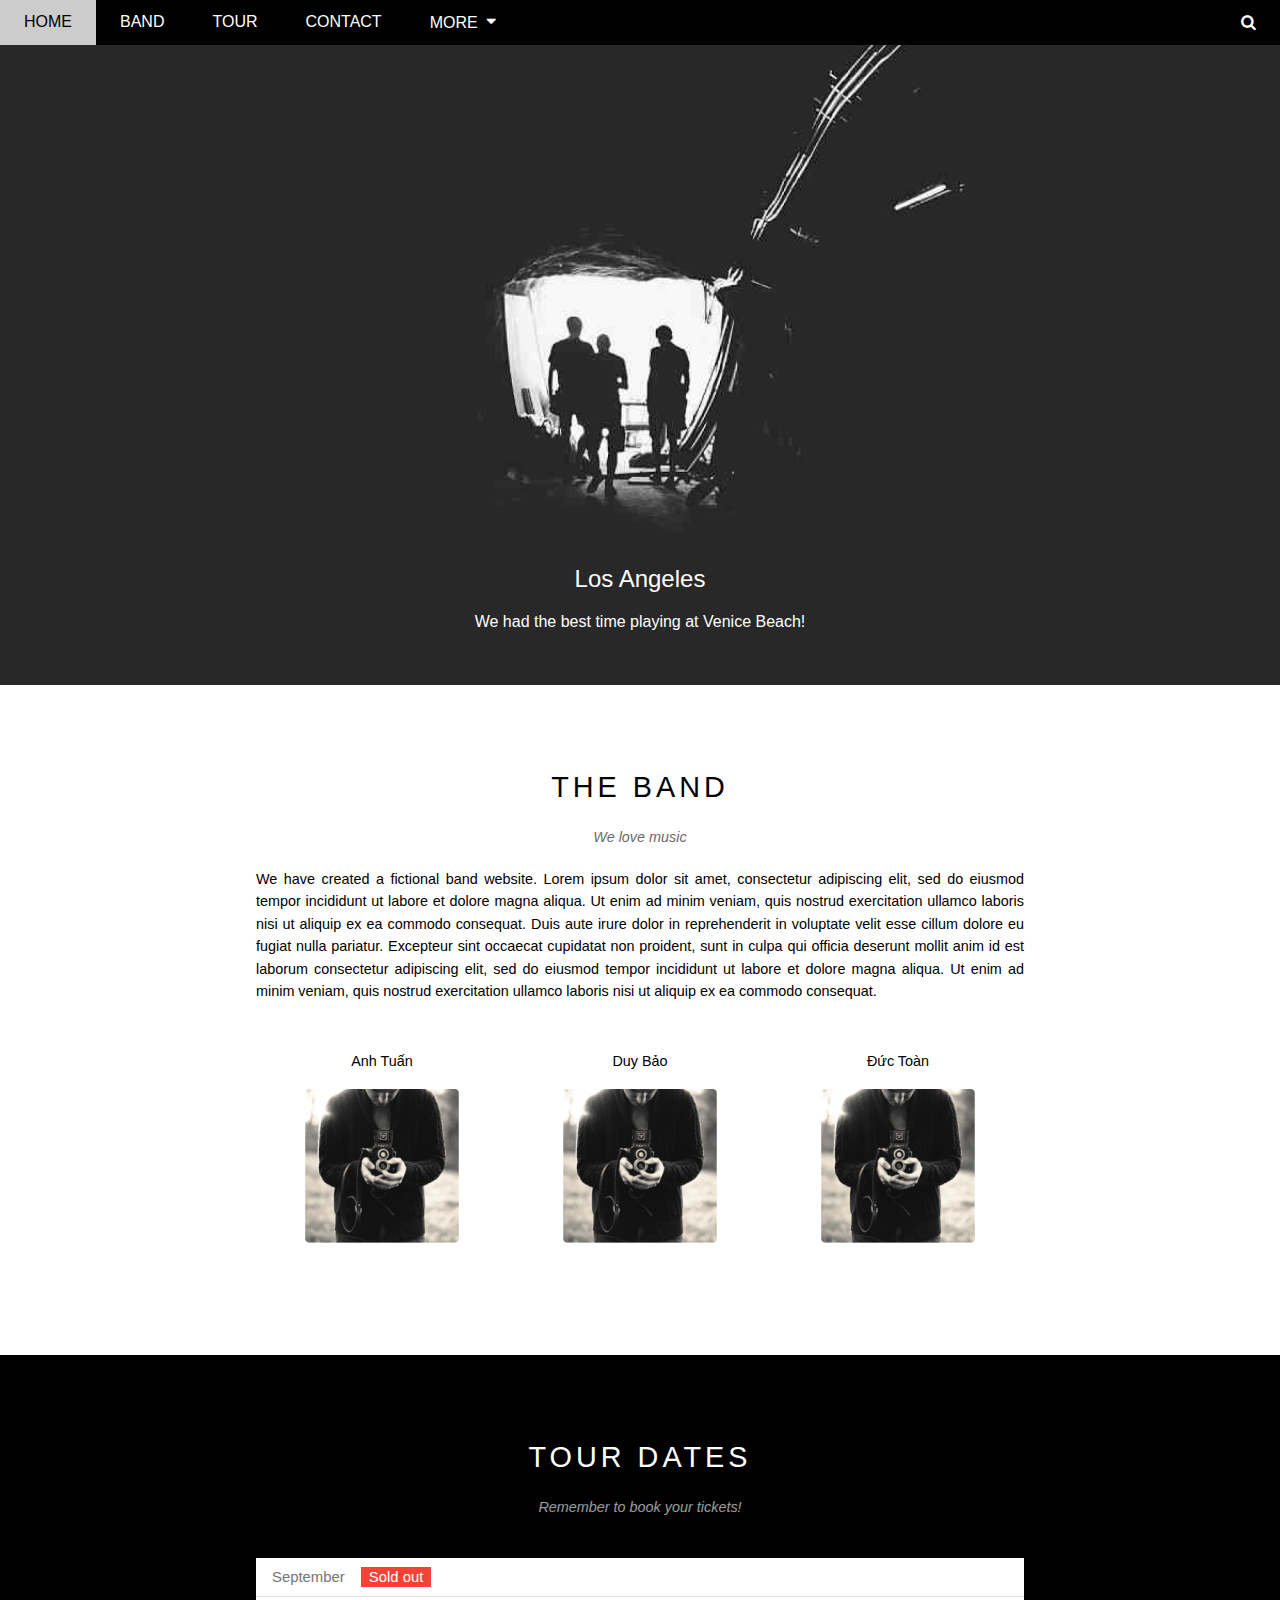
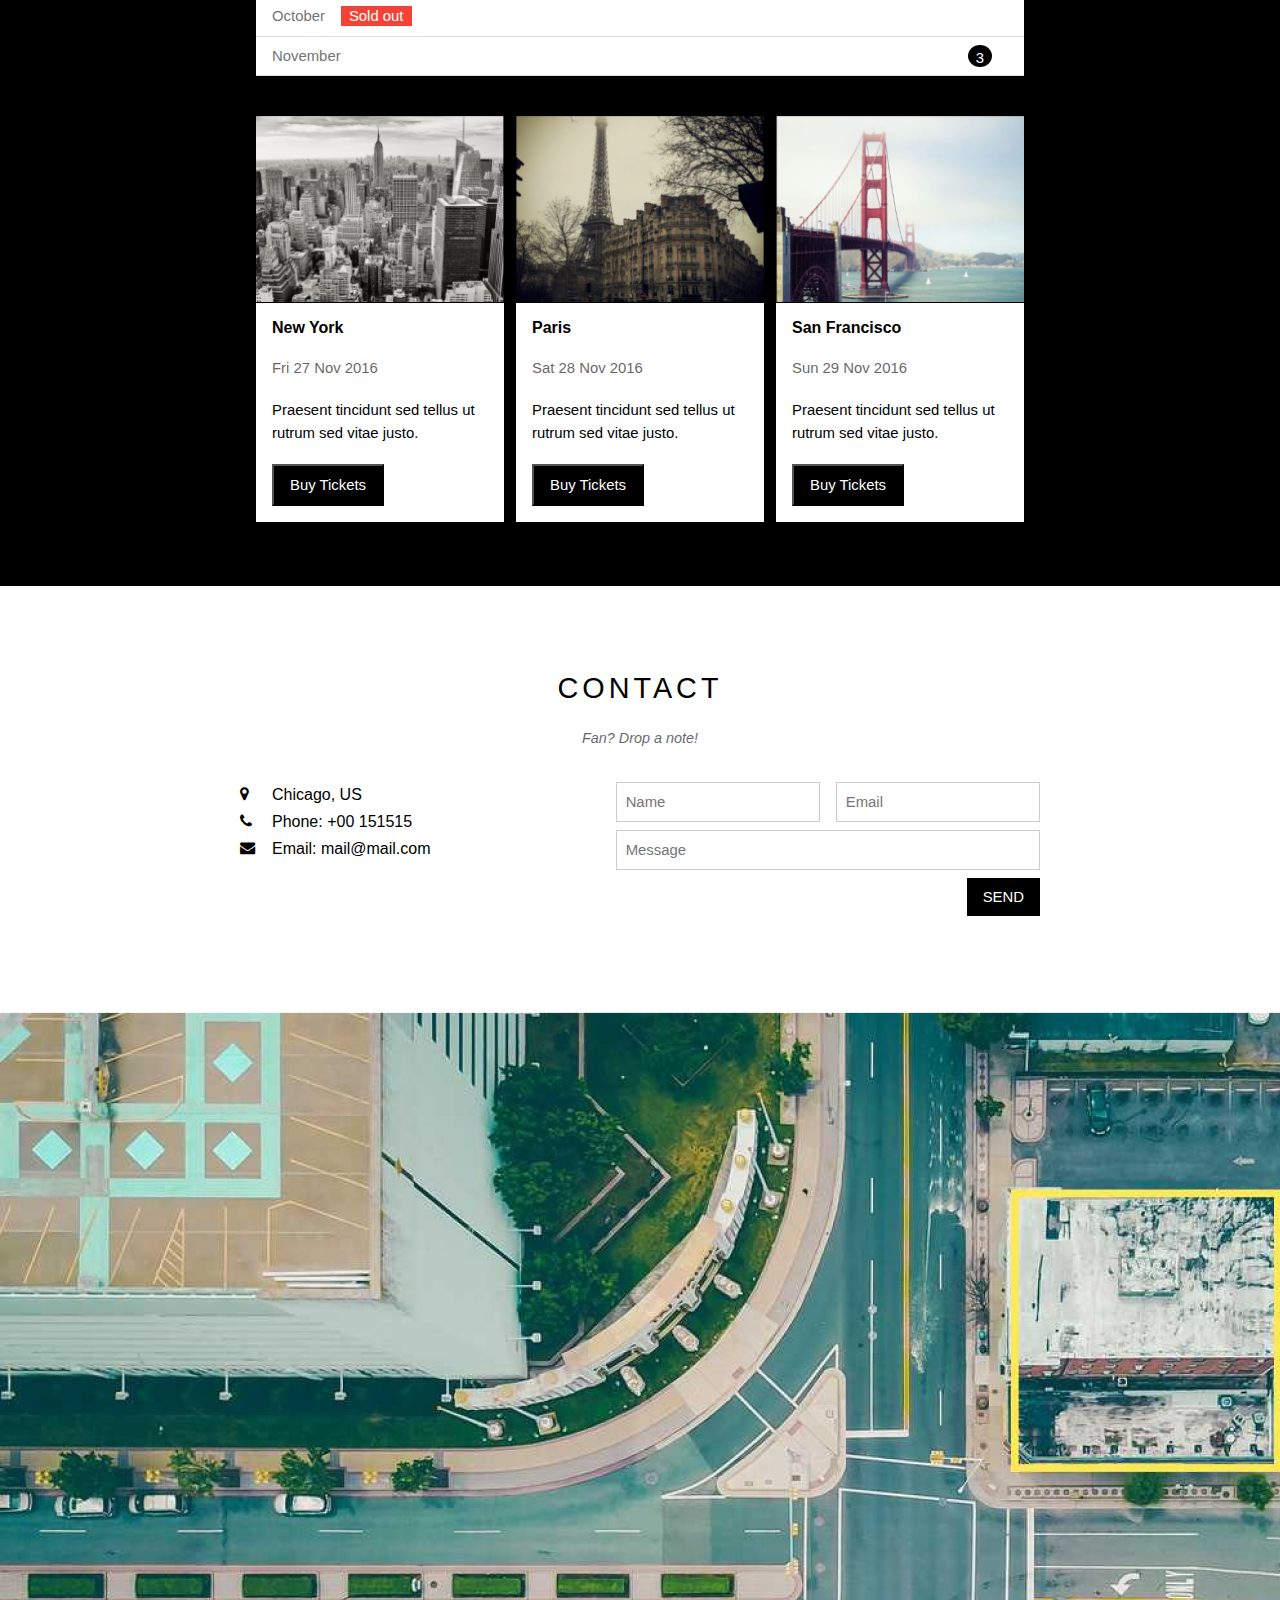
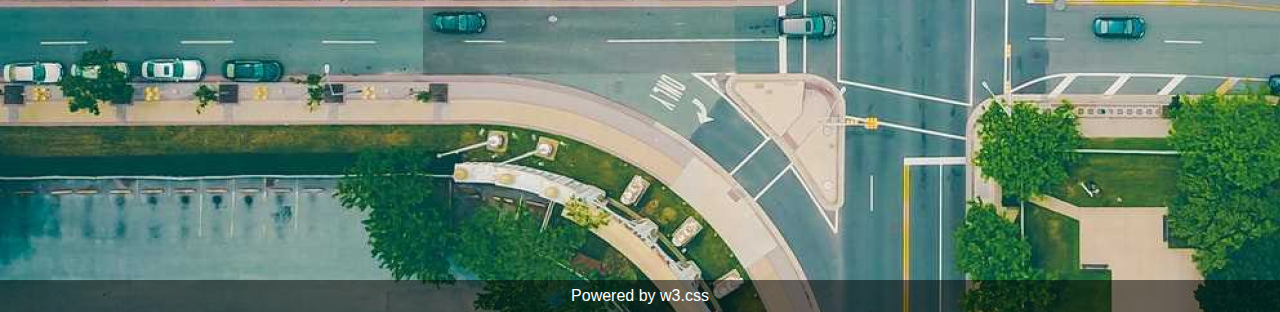
==== index.html @ 502ffd83 "Desktop First commit" ====
<!DOCTYPE html>
<html lang="en">
<head>
    <meta charset="UTF-8">
    <meta name="viewport" content="width=100%, initial-scale=1.0">
    <title>The Band</title>
    <link rel="stylesheet" href="styles.css">
    <link rel="stylesheet" href="assets\icons\style.css">
</head>
<body>
    <div id="main">
        <div id="header">
            <ul id="nav">
                <li><a href="">Home</a></li>
                <li><a href="">Band</a></li>
                <li><a href="">Tour</a></li>
                <li><a href="">Contact</a></li>
                <li>
                    <a href="">
                        More
                        <i class="icon-arrow"></i>
                    </a>
                    <ul>
                        <li class="subnav"><a href="">Merchandise</a></li>
                        <li class="subnav"><a href="">Extras</a></li>
                        <li class="subnav"><a href="">Media</a></li>
                    </ul>
                </li>
            </ul>
            <div class="search-btn">
                <i class="icon-search"></i>
            </div>
        </div>

        <div id="slider">
            <div class="content">
                <div class="title">Los Angeles</div>
                <div class="subtile">We had the best time playing at Venice Beach!</div>
            </div>
        </div>

        <div id="content">
            <div class="content-section">
                <h2 class="section-heading">The band</h2>
                <p class="sub-heading">We love music</p>
                <p class="about">We have created a fictional band website. Lorem ipsum dolor sit amet, consectetur adipiscing elit, sed do eiusmod tempor incididunt ut labore et dolore magna aliqua. Ut enim ad minim veniam, quis nostrud exercitation ullamco laboris nisi ut aliquip ex ea commodo consequat. Duis aute irure dolor in reprehenderit in voluptate velit esse cillum dolore eu fugiat nulla pariatur. Excepteur sint occaecat cupidatat non proident, sunt in culpa qui officia deserunt mollit anim id est laborum consectetur adipiscing elit, sed do eiusmod tempor incididunt ut labore et dolore magna aliqua. Ut enim ad minim veniam, quis nostrud exercitation ullamco laboris nisi ut aliquip ex ea commodo consequat.</p>
                <div class="profile-row">
                    <div class="item">
                        <h6>Anh Tuấn</h6>
                        <img src="assets\imgs\bandmember.jpg.png" alt="">
                    </div>
                    <div class="item">
                        <h6>Duy Bảo</h6>
                        <img src="assets\imgs\bandmember.jpg.png" alt="">
                    </div>
                    <div class="item">
                        <h6>Đức Toàn</h6>
                        <img src="assets\imgs\bandmember.jpg.png" alt="">
                    </div>
                </div>
            </div>

            <div class="content-container">
                <div class="content-section">
                    <h2 class="section-heading">Tour dates</h2>
                    <p class="sub-heading">Remember to book your tickets!</p>
                    <ul>
                        <li class="month">September<span>Sold out</span></li>
                        <li class="month">October<span>Sold out</span></li>
                        <li class="month number">November<span>3</span></li>
                    </ul>
                    <div class="tickets-list">
                        <div class="ticket">
                            <img src="assets\imgs\newyork.jpg.png" alt="">
                            <div class="infor-container">
                                <p><strong>New York</strong></p>
                                <p class="day">Fri 27 Nov 2016</p>
                                <p class="content">Praesent tincidunt sed tellus ut rutrum sed vitae justo.</p>
                                <button>Buy Tickets</button>
                            </div>                            
                        </div>

                        <div class="ticket">
                            <img src="assets\imgs\paris.jpg.png" alt="">
                            <div class="infor-container">
                                <p><strong>Paris</strong></p>
                                <p class="day">Sat 28 Nov 2016</p>
                                <p class="content">Praesent tincidunt sed tellus ut rutrum sed vitae justo.</p>
                                <button>Buy Tickets</button>
                            </div>                            
                        </div>

                        <div class="ticket">
                            <img src="assets\imgs\sanfran.jpg.png" alt="">
                            <div class="infor-container">
                                <p><strong>San Francisco</strong></p>
                                <p class="day">Sun 29 Nov 2016</p>
                                <p class="content">Praesent tincidunt sed tellus ut rutrum sed vitae justo.</p>
                                <button>Buy Tickets</button>
                            </div>                            
                        </div>
                        
                    </div>
                </div>
            </div>

            <div class="content-section">
                <h2 class="section-heading">Contact</h2>
                <p class="sub-heading">Fan? Drop a note!</p>
                <div class="form-container">
                    <div class="contact">
                        <div class="line">
                            <i class="icon-location"></i>
                            <span class="txt">Chicago, US</span>
                        </div>
                        <div class="line">
                            <i class="icon-phone"></i>
                            <span class="txt">Phone: +00 151515</span>
                        </div>
                        <div class="line">
                            <i class="icon-mail"></i>
                            <span class="txt"> Email: mail@mail.com</span>
                        </div>                        
                    </div>
                    <form>
                        <div class="row-1">
                            <input type="text" name="name" placeholder="Name">
                            <input type="text" name="email" placeholder="Email">
                        </div>
                            
                        <div class="row-2">
                            <input type="text" name="message" placeholder="Message">
                            <input type="submit" name="send-btn" value="Send">
                        </div>
                    </form>
                </div>
            </div>
            
        </div>

        <div id="footer">
            <p>Powered by w3.css</p>
        </div>
    </div>
</body>
</html>
---- styles.css ----
*{
    padding: 0;
    margin: 0;
    box-sizing: border-box;
    list-style-type: none;
}

html{
    font-family: Arial, sans-serif;
}

#main{

}

#header{
    z-index: 100;
    position: fixed;
    top: 0;
    right: 0;
    left: 0;
    display: flex;
    flex-direction: row;
    height: 2.8rem;
    background-color: #000;
}

#nav{
    display: flex;
    height: 100%;
    flex-direction: row;
    align-items: center;
}

#nav li{
    display: flex;
    flex-direction: row;
    align-items: center;
    position: relative;
    height: 100%;
}

#nav li a{ 
    flex-direction: column;
    align-items: center;
    color: #fff;
    text-decoration: none;
    text-transform: uppercase;
    padding: 0 1.5rem;
}

#nav li:hover{
    background-color: #ccc;
}

#nav li:hover a{
    color: #000;
}

.icon-arrow {
    padding-left: 0.25rem;
}

#nav li:hover .icon-arrow::before{
    color: #000;
}

#nav li:hover .subnav a{
    display: block;
}

#nav li ul{
    position: absolute;
    display: flex;
    flex-direction: column;
    background-color: #fff;
    top: 100%;
    left: 0;
    box-shadow: 0 0 10px rgba(0, 0, 0, 0.3);
}

#nav li:hover img{
    fill: #000;
}

#nav ul li{
    height: 2.4rem;
}

#nav li .subnav a{
    display: none;
    color: #000;
    text-transform: capitalize;
}

#header .search-btn{
    display: flex;
    position: absolute;
    right: 0;
    padding: 0 1.5rem;
    height: 100%;
    align-items: center;    
}

#header .search-btn:hover{
    background-color: red;
    cursor: pointer;
}

#slider{
    position: relative;
    width: 100%;
    margin-top: 2.8rem;
    padding-top: 50%;
    background-image: url(/assets/imgs/la.jpg.png);
    background-position: center;
    background-size: cover;
}

#slider .content{
    position: absolute;
    bottom: 0;
    display: flex;
    flex-direction: column;
    align-items: center;
    width: 100%;
    color: #FFF;
    padding-bottom: 3.35rem;
}

#slider .content .title{
    padding-bottom: 1rem;
    color: #FFF;
    text-align: center;
    font-size: 1.5rem;
    line-height: 2.25rem;
}

#slider .content .subtitle{
    color: #FFF;
    text-align: center;
    font-size: 1rem;
    line-height: 1.4rem;
}

#content{
    display: flex;
    flex-direction: column;
    align-items: center;
}

#content .content-section{
    display: flex;
    flex-direction: column;
    align-items: center;
    padding: 5rem 1rem 4rem;
    max-width: 50rem;
}

#content .content-section .section-heading{
    color: #000;
    text-align: center;
    font-size: 1.8rem;
    font-weight: 400;
    line-height: 2.8rem;
    letter-spacing: 0.25rem;
    text-transform: uppercase;
    
}

#content .content-section .sub-heading{
    padding-top: 1rem;
    color: #000;
    text-align: center;
    font-size: 0.9rem;
    font-style: italic;
    font-weight: 400;
    line-height: 1.4rem;
    opacity: 0.6;
}

#content .content-section .about{
    padding-top: 1.25rem;
    color: #000;
    text-align: justify;
    font-size: 0.9rem;
    font-weight: 400;
    line-height: 1.4rem;
}

#content .content-section .profile-row{
    display: flex;
    flex-direction: row;
    padding: 2rem 0;
}

#content .content-section .profile-row .item{
    display: flex;
    flex-direction: column;
    align-items: center;
    padding: 1rem 3.25rem;
    gap: 1rem;
}

#content .content-section .profile-row .item h6{
    color: #000;
    text-align: center;
    font-size: 0.9rem;
    font-weight: 400;
    line-height: 1.4rem;
}

#content .content-container{
    display: flex;
    flex-direction: column;
    align-items: center;
    background-color: #000;
    width: 100%;
}

#content .content-container .content-section .section-heading{
    color: #FFF;
}

#content .content-container .content-section .sub-heading{
    color: #FFF;
}

.content-section ul{
    width: 100%;
    background: #fff;
    margin: 40px 0;
}

.content-section ul li{
    padding: 0.5rem 1rem;
    border-bottom: 1px solid #DDD;
    color: #757575;
    font-size: 0.93rem;
    font-weight: 400;
    line-height: 1.4rem;
}

.content-section ul li span{
    background: #F44336;
    color: #FFF;
    padding: 2px 8px;
    margin: 0 1rem;
}

.content-section ul .number span{
    background: #000;
    border-radius: 100%;     
    height: 1.4rem;  
}

.content-section ul .number{
    display: flex;
    justify-content: space-between;
}

.content-section .tickets-list{
    display: flex;
    max-width: 50rem;
    justify-content: space-between;
    gap: 12px ;
}

.content-section .tickets-list .ticket{
    display: flex;
    width: 100%;
    flex-direction: column;
}

.ticket img{
    width: 100%;
}

.ticket .infor-container{
    display: flex;
    flex-direction: column;
    background-color: #FFF;
    padding: 1rem;
    gap: 20px;
}

.ticket .infor-container:first-child{
    color: #000;
    font-size: 0.93rem;
    line-height: 1.4rem;
}

.ticket button{
    background-color: #000;
    padding: 0.5rem 1rem;
    width: fit-content;

    color: #FFF;
    text-align: center;
    font-size: 0.93rem;
    font-style: normal;
    font-weight: 400;
    line-height: 1.4rem;
}

.ticket button:hover{
    opacity: 0.8;
    cursor: pointer;
}

.ticket .day{
    color: #000;
    font-size: 0.93rem;
    line-height: 1.4rem;
    opacity: 0.6;
}

.ticket .content{
    color: #000;
    font-size: 0.93rem;
    line-height: 1.4rem;
}

.form-container{
    display: flex;
    padding: 2rem 0;
    position: relative;
    width: 50rem;
}

.form-container .contact{    
    width: 50%;
}

.form-container .contact .line{
    padding: 4px 0;
}

.form-container .contact .line span{
    position: absolute;
    left: 2rem;
}

.form-container form{

}

.form-container form .row-1{
    display: flex;
    gap: 1rem;
}

.form-container form .row-2{
    display: flex;
    flex-direction: column;
    align-items: flex-end;
}

.form-container form input[type="text"]{
    width: 100%;
    height: 2.5rem;
    padding: 0.75rem 0.56rem;
    margin-bottom: 0.5rem;
    border: 1px solid #CCC;
    color: #3b3b3b;
    font-size: 0.93rem;
}

.form-container form input[type="submit"]{
    width: fit-content;
    padding: 0.5rem 1rem;
    background-color: #000;
    color: #FFF;
    text-align: center;
    font-size: 0.93rem;
    line-height: 1.4rem;
    text-transform: uppercase;
    border: 0;
}

.form-container form input[type="submit"]:hover{
    opacity: 0.8;
}

#footer{
    position: relative;
    height: 100vh;
    background-image: url("assets/imgs/map.jpg.png");
}

#footer p{
    position: absolute;
    bottom: 0;
    width: 100%;
    height: 2rem;
    text-align: center;
    line-height: 2rem;
    background-color: rgba(0, 0, 0, 0.5);
    color: #ffffff;
}
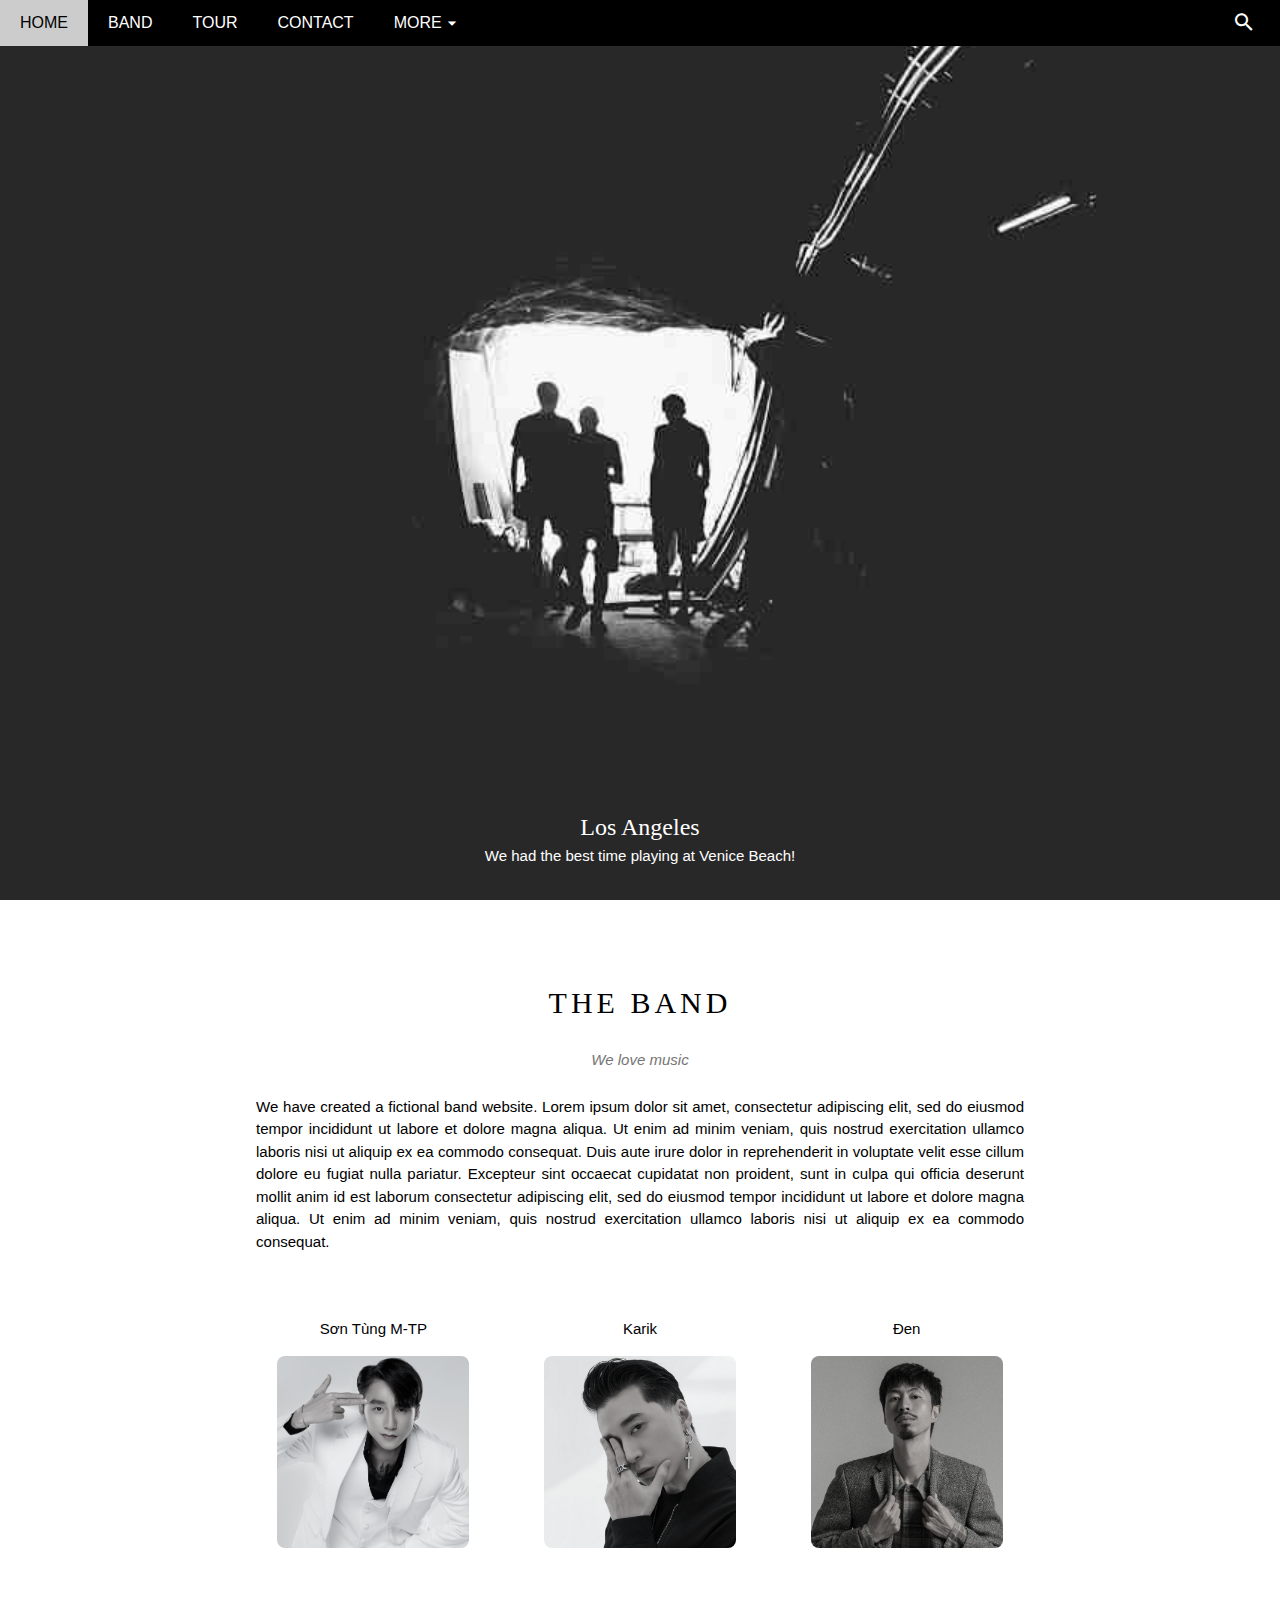
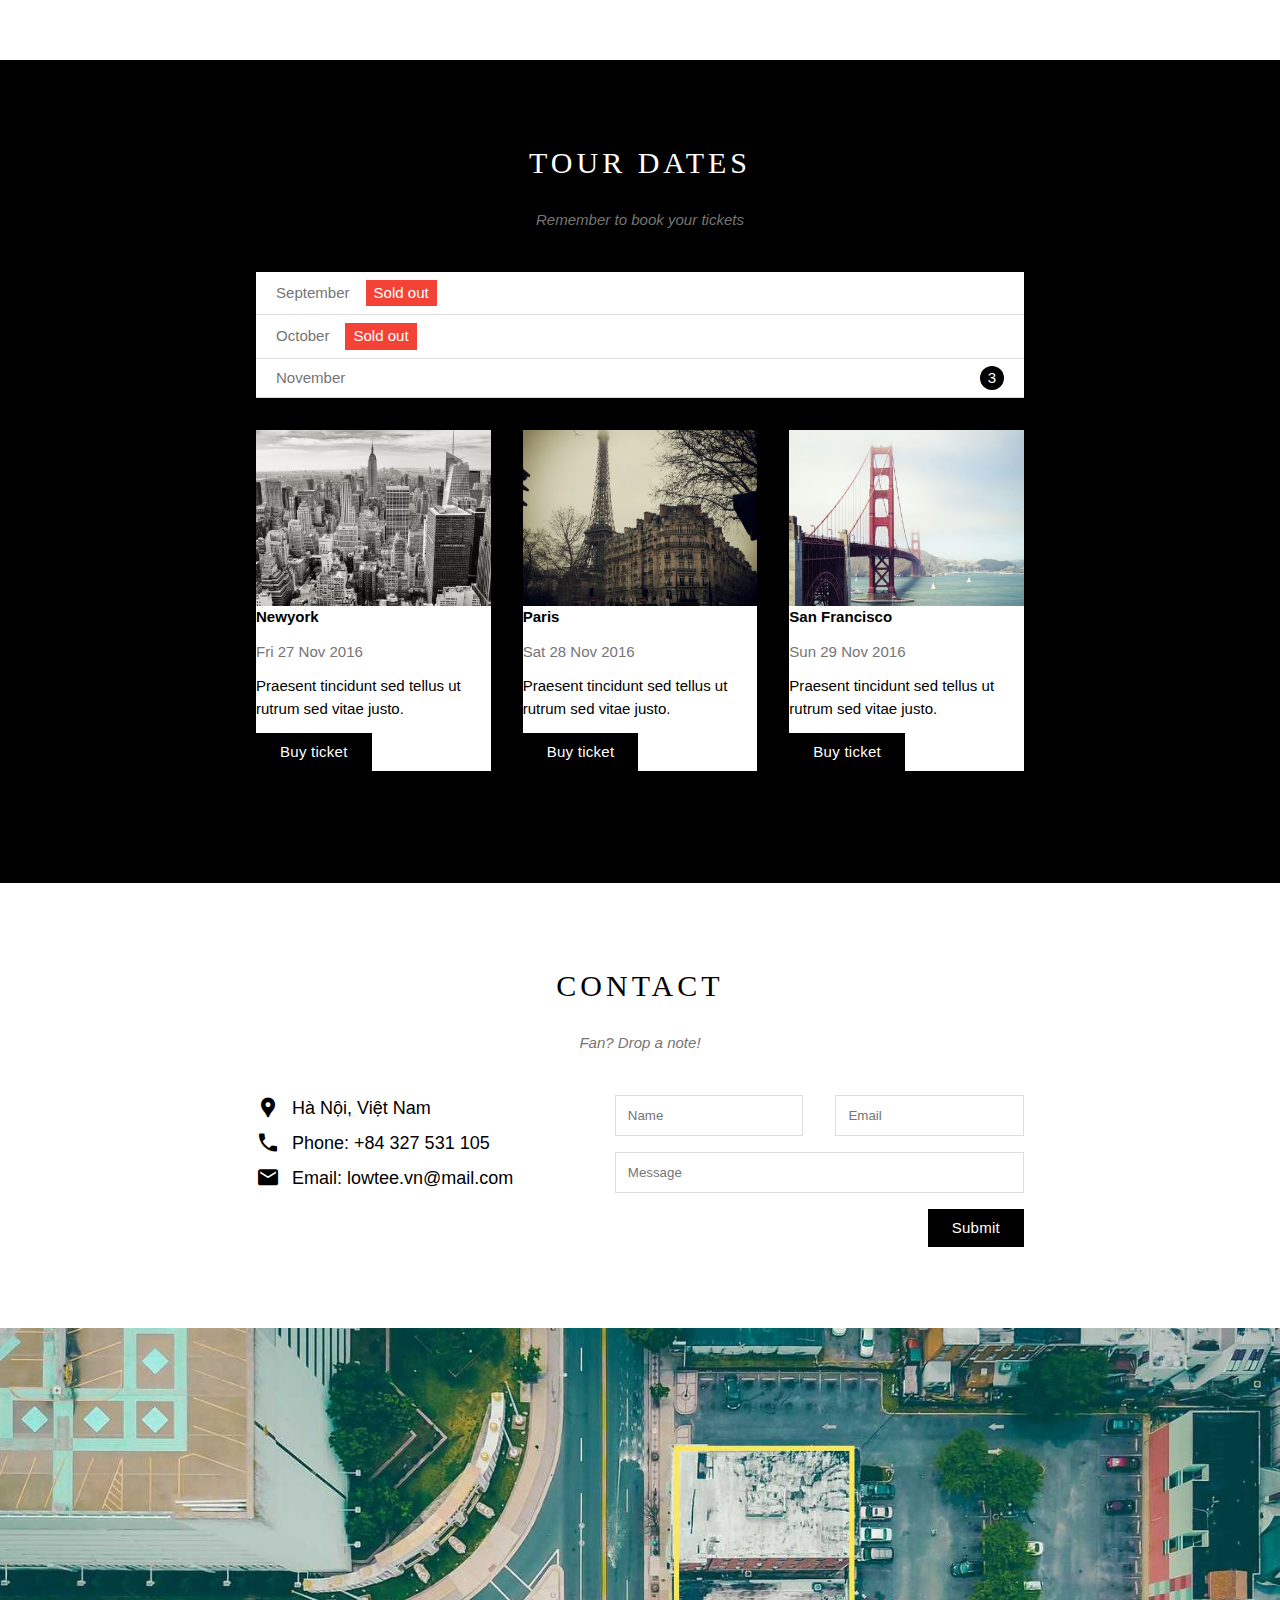
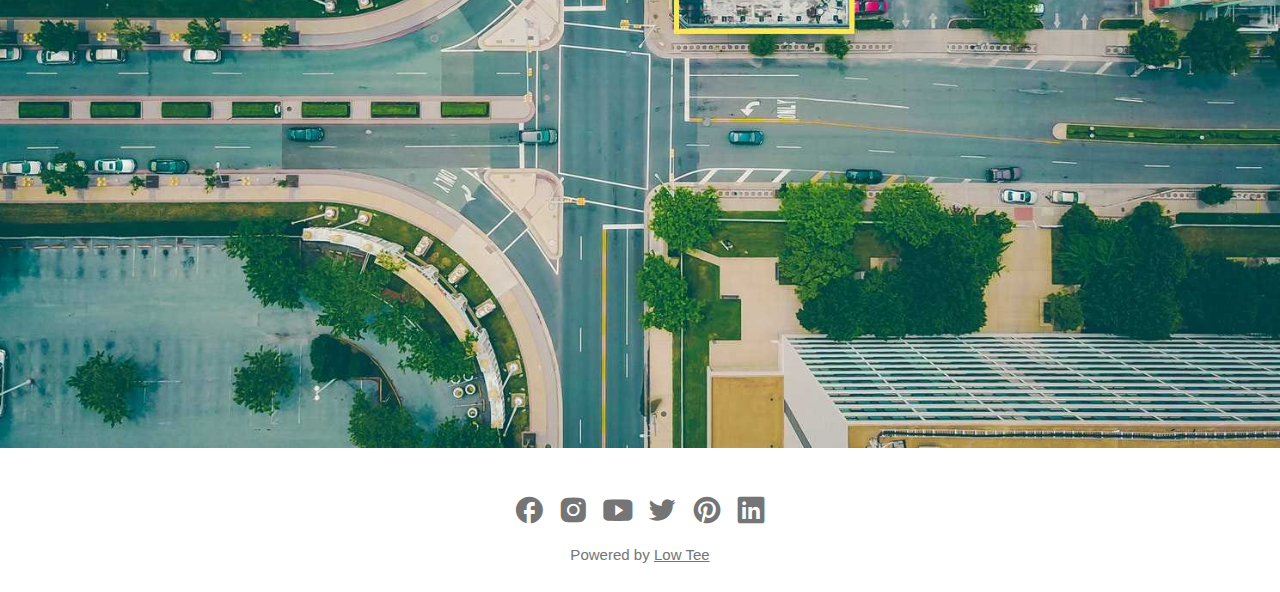
==== commit 1a122780: "Update Responsive" ====
--- a/index.html
+++ b/index.html
@@ -2,145 +2,270 @@
 <html lang="en">
 <head>
     <meta charset="UTF-8">
-    <meta name="viewport" content="width=100%, initial-scale=1.0">
-    <title>The Band</title>
-    <link rel="stylesheet" href="styles.css">
+    <meta name="viewport" content="width=device-width, initial-scale=1.0">
+    <title>The band</title>
+    <link rel="icon" type="image/x-icon" href="assets\icons\svg\favicon-theband.svg">
+    <link rel="stylesheet" href="assets\styles\main.css">
     <link rel="stylesheet" href="assets\icons\style.css">
 </head>
 <body>
-    <div id="main">
-        <div id="header">
-            <ul id="nav">
-                <li><a href="">Home</a></li>
-                <li><a href="">Band</a></li>
-                <li><a href="">Tour</a></li>
-                <li><a href="">Contact</a></li>
-                <li>
-                    <a href="">
-                        More
-                        <i class="icon-arrow"></i>
-                    </a>
-                    <ul>
-                        <li class="subnav"><a href="">Merchandise</a></li>
-                        <li class="subnav"><a href="">Extras</a></li>
-                        <li class="subnav"><a href="">Media</a></li>
+    <header>
+        <nav>
+            <ul class="left-block">
+                <li class="nav-item"><a href="#">Home</a></li>
+                <li class="nav-item"><a href="#the-band">Band</a></li>
+                <li class="nav-item"><a href="#tour-dates">Tour</a></li>
+                <li class="nav-item"><a href="#contact">Contact</a></li>
+                <li class="nav-item">
+                    <a href="#">More</a>
+                    <i class="tb-arrow-drop-down"></i>
+                    <ul class="dropdown-menu">
+                        <li class="dropdown-item"><a href="#">Merchandise</a></li>
+                        <li class="dropdown-item"><a href="#">Extras</a></li>
+                        <li class="dropdown-item"><a href="#">Media</a></li>
                     </ul>
                 </li>
             </ul>
-            <div class="search-btn">
-                <i class="icon-search"></i>
-            </div>
-        </div>
-
-        <div id="slider">
-            <div class="content">
-                <div class="title">Los Angeles</div>
-                <div class="subtile">We had the best time playing at Venice Beach!</div>
-            </div>
-        </div>
-
-        <div id="content">
-            <div class="content-section">
-                <h2 class="section-heading">The band</h2>
-                <p class="sub-heading">We love music</p>
-                <p class="about">We have created a fictional band website. Lorem ipsum dolor sit amet, consectetur adipiscing elit, sed do eiusmod tempor incididunt ut labore et dolore magna aliqua. Ut enim ad minim veniam, quis nostrud exercitation ullamco laboris nisi ut aliquip ex ea commodo consequat. Duis aute irure dolor in reprehenderit in voluptate velit esse cillum dolore eu fugiat nulla pariatur. Excepteur sint occaecat cupidatat non proident, sunt in culpa qui officia deserunt mollit anim id est laborum consectetur adipiscing elit, sed do eiusmod tempor incididunt ut labore et dolore magna aliqua. Ut enim ad minim veniam, quis nostrud exercitation ullamco laboris nisi ut aliquip ex ea commodo consequat.</p>
-                <div class="profile-row">
-                    <div class="item">
-                        <h6>Anh Tuấn</h6>
-                        <img src="assets\imgs\bandmember.jpg.png" alt="">
-                    </div>
-                    <div class="item">
-                        <h6>Duy Bảo</h6>
-                        <img src="assets\imgs\bandmember.jpg.png" alt="">
-                    </div>
-                    <div class="item">
-                        <h6>Đức Toàn</h6>
-                        <img src="assets\imgs\bandmember.jpg.png" alt="">
-                    </div>
+            <div class="burger-btn">
+                <i id="js-nav-burger-btn" class="tb-burger"></i>
+                <ul id="js-nav-burger-content" class="burger-nav">
+                    <li class="nav-item"><a href="#">Home</a></li>
+                    <li class="nav-item"><a href="#the-band">Band</a></li>
+                    <li class="nav-item"><a href="#tour-dates">Tour</a></li>
+                    <li class="nav-item"><a href="#contact">Contact</a></li>
+                </ul>
+            </div>
+
+            <div class="right-block">
+                <div class="search-btn">
+                    <i class="tb-search"></i>
                 </div>
             </div>
-
-            <div class="content-container">
-                <div class="content-section">
-                    <h2 class="section-heading">Tour dates</h2>
-                    <p class="sub-heading">Remember to book your tickets!</p>
-                    <ul>
-                        <li class="month">September<span>Sold out</span></li>
-                        <li class="month">October<span>Sold out</span></li>
-                        <li class="month number">November<span>3</span></li>
-                    </ul>
-                    <div class="tickets-list">
-                        <div class="ticket">
-                            <img src="assets\imgs\newyork.jpg.png" alt="">
-                            <div class="infor-container">
-                                <p><strong>New York</strong></p>
-                                <p class="day">Fri 27 Nov 2016</p>
-                                <p class="content">Praesent tincidunt sed tellus ut rutrum sed vitae justo.</p>
-                                <button>Buy Tickets</button>
-                            </div>                            
-                        </div>
-
-                        <div class="ticket">
-                            <img src="assets\imgs\paris.jpg.png" alt="">
-                            <div class="infor-container">
-                                <p><strong>Paris</strong></p>
-                                <p class="day">Sat 28 Nov 2016</p>
-                                <p class="content">Praesent tincidunt sed tellus ut rutrum sed vitae justo.</p>
-                                <button>Buy Tickets</button>
-                            </div>                            
-                        </div>
-
-                        <div class="ticket">
-                            <img src="assets\imgs\sanfran.jpg.png" alt="">
-                            <div class="infor-container">
-                                <p><strong>San Francisco</strong></p>
-                                <p class="day">Sun 29 Nov 2016</p>
-                                <p class="content">Praesent tincidunt sed tellus ut rutrum sed vitae justo.</p>
-                                <button>Buy Tickets</button>
-                            </div>                            
-                        </div>
-                        
+        </nav>
+    </header>
+
+    <div id="content">
+        <div id="head-slider">
+            <div class="container">
+                <h3>Los Angeles</h3>
+                <p>We had the best time playing at Venice Beach!</p>
+            </div>
+        </div>
+
+        <section id="the-band">
+            <div class="container">
+                <h2 class="title">The band</h2>
+                <p class="subtitle">We love music</p>
+                <p class="body-text">We have created a fictional band website. Lorem ipsum dolor sit amet, consectetur adipiscing elit, sed do eiusmod tempor incididunt ut labore et dolore magna aliqua. Ut enim ad minim veniam, quis nostrud exercitation ullamco laboris nisi ut aliquip ex ea commodo consequat. Duis aute irure dolor in reprehenderit in voluptate velit esse cillum dolore eu fugiat nulla pariatur. Excepteur sint occaecat cupidatat non proident, sunt in culpa qui officia deserunt mollit anim id est laborum consectetur adipiscing elit, sed do eiusmod tempor incididunt ut labore et dolore magna aliqua. Ut enim ad minim veniam, quis nostrud exercitation ullamco laboris nisi ut aliquip ex ea commodo consequat.</p>
+                <div class="artists row">
+                    <div class="artist-info col-third">
+                        <p>Sơn Tùng M-TP</p>
+                        <img src="assets\imgs\son_tung.jpg" alt="Sơn Tùng M-TP">
+                    </div>
+                    <div class="artist-info col-third">
+                        <p>Karik</p>
+                        <img src="assets\imgs\karik.jpg" alt="Karik">
+                    </div>
+                    <div class="artist-info col-third">
+                        <p>Đen</p>
+                        <img src="assets\imgs\den_vau.jpg" alt="Đen">
                     </div>
                 </div>
             </div>
 
-            <div class="content-section">
-                <h2 class="section-heading">Contact</h2>
-                <p class="sub-heading">Fan? Drop a note!</p>
-                <div class="form-container">
-                    <div class="contact">
-                        <div class="line">
-                            <i class="icon-location"></i>
-                            <span class="txt">Chicago, US</span>
-                        </div>
-                        <div class="line">
-                            <i class="icon-phone"></i>
-                            <span class="txt">Phone: +00 151515</span>
-                        </div>
-                        <div class="line">
-                            <i class="icon-mail"></i>
-                            <span class="txt"> Email: mail@mail.com</span>
-                        </div>                        
-                    </div>
-                    <form>
-                        <div class="row-1">
-                            <input type="text" name="name" placeholder="Name">
-                            <input type="text" name="email" placeholder="Email">
-                        </div>
-                            
-                        <div class="row-2">
-                            <input type="text" name="message" placeholder="Message">
-                            <input type="submit" name="send-btn" value="Send">
+        </section>
+
+        <section class="black-bg" id="tour-dates">
+            <div class="container">
+                <h2 class="title white-text">Tour dates</h2>
+                <p class="subtitle">Remember to book your tickets</p>
+                <ul class="months">
+                    <li class="month">
+                        <p>September</p><p class="soldout-label">Sold out</p>
+                    </li>
+                    <li class="month">
+                        <p>October</p><p class="soldout-label">Sold out</p>
+                    </li>
+                    <li class="month">
+                        <p>November</p><p class="space-num-label">3</p>
+                    </li>
+                </ul>
+                <ul class="place-cards row">
+                    <li class="card col-third">
+                        <img src="assets\imgs\newyork.jpg" alt="Newyork">
+                        <div class="card-body">
+                            <p class="place-name">Newyork</p>
+                            <p class="day">Fri 27 Nov 2016</p>
+                            <p class="details">Praesent tincidunt sed tellus ut rutrum sed vitae justo.</p>
+                            <button id="js-btn-buy-ticket">Buy ticket</button>
+                        </div>
+                    </li>
+                    <li class="card col-third">
+                        <img src="assets\imgs\paris.jpg" alt="Paris">
+                        <div class="card-body">
+                            <p class="place-name">Paris</p>
+                            <p class="day">Sat 28 Nov 2016</p>
+                            <p class="details">Praesent tincidunt sed tellus ut rutrum sed vitae justo.</p>
+                            <button id="js-btn-buy-ticket">Buy ticket</button>
+                        </div>
+                    </li>
+                    <li class="card col-third">
+                        <img src="assets\imgs\sanfran.jpg" alt="San Francisco">
+                        <div class="card-body">
+                            <p class="place-name">San Francisco</p>
+                            <p class="day">Sun 29 Nov 2016</p>
+                            <p class="details">Praesent tincidunt sed tellus ut rutrum sed vitae justo.</p>
+                            <button id="js-btn-buy-ticket">Buy ticket</button>
+                        </div>
+                    </li>
+                </ul>
+            </div>
+        </section>
+
+        <section id="contact">
+            <div class="container">
+                <h2 class="title">Contact</h2>
+                <p class="subtitle">Fan? Drop a note!</p>
+                <div class="contact-block row">
+                    <div class="info col-haft">
+                        <div class="info-item">
+                            <i class="tb-location"></i>
+                            <label for="">Hà Nội, Việt Nam</label>
+                        </div>
+                        <div class="info-item">
+                            <i class="tb-phone"></i>
+                            <label for="">Phone: +84 327 531 105</label>
+                        </div>
+                        <div class="info-item">
+                            <i class="tb-social-email"></i>
+                            <label for="">Email: lowtee.vn@mail.com</label>
+                        </div>
+                    </div>
+                    <form action="">
+                        <div class="row 1">
+                            <input type="text" placeholder="Name" required  class="col-haft">
+                            <input type="email" placeholder="Email" required  class="col-haft">
+                        </div>
+                        <div class="row 2">
+                            <input type="text" placeholder="Message" required  class="col-full">
+                        </div>
+                        <div class="row 3">
+                            <button>Submit</button>
                         </div>
                     </form>
                 </div>
             </div>
-            
-        </div>
-
-        <div id="footer">
-            <p>Powered by w3.css</p>
+        </section>
+
+        <div id="map">
+            <img src="assets\imgs\map.jpg" alt="">
         </div>
     </div>
+
+    <div id="js-tickets-modal" class="modal-popup">
+        <div class="container">
+            <i id="js-modal-cancel" class="tb-cancel"></i>
+            <div class="model-header">
+                <i class="tb-ticket"></i>
+                <h2>Tickets</h2>
+            </div>
+            <div class="model-body">
+                <form action="">
+                    <label for="tickets-quantity">
+                        <i class="tb-ticket"></i>
+                        <p>Tickets, $15 per person</p>
+                    </label>
+                    <input type="number" id="tickets-quantity" required class="quantity" placeholder="Quantity">
+                    <label for="tickets-email">
+                        <i class="tb-user"></i>
+                        <p>Send To</p>
+                    </label>
+                    <input type="email" id="tickets-email" required class="email" placeholder="abc@gmail.com">
+                    <label for=""><p style="text-align: right; width: 100%; padding-right: 0.2rem;">Thành tiền: <strong id="tickets-price">0$</strong></p></label>
+                    <button id="js-order-btn">Order now</button>
+                </form>
+            </div>
+            <div class="model-footer">
+                <p>Need <a href="#">helps?</a></p>
+            </div>
+        </div>
+    </div>
+
+    <footer>
+        <div class="social">
+            <a href="https://www.facebook.com/NT02.IT/" class="tb-facebook"></a>
+            <a href="https://www.instagram.com/nt02.it/" class="tb-social-instagram"></a>
+            <a href="https://www.youtube.com/channel/UCpN2FBJfvvCLFbEOyMU2AYQ" class="tb-social-youtube"></a>
+            <a href="https://twitter.com/AgonDrake" class="tb-social-twitter"></a>
+            <a href="https://www.pinterest.com/agon_drake/" class="tb-social-pinterest"></a>
+            <a href="https://www.linkedin.com/in/tee-low/" class="tb-social-linkedin"></a>
+        </div>
+        <div class="copyright">
+            <p>Powered by <a href="https://www.facebook.com/NT02.IT">Low Tee</a></p>
+        </div>
+    </footer>
 </body>
-</html>+</html>
+
+<script>
+    const navBurgerBtn = document.querySelector('#js-nav-burger-btn'); 
+    const navBurgerContent = document.querySelector('#js-nav-burger-content'); 
+    const navItems = document.querySelectorAll('.nav-item');
+
+    const buyBtns = document.querySelectorAll('#js-btn-buy-ticket')
+    const modal = document.getElementById("js-tickets-modal")
+    const cancelBtn = document.getElementById("js-modal-cancel")
+    const orderBtn = document.getElementById("js-order-btn")
+    var ticketsPrice = document.getElementById("tickets-price")
+    var ticketsQuantity = document.getElementById("tickets-quantity");
+    var ticketsEmail = document.getElementById("tickets-email");
+
+    var price;
+    // ticketsQuantity.addEventListener("input", (e) => {
+    //     const quantity = e.target.value;
+    //     price = quantity * 15;
+    //     ticketsPrice.innerHTML = `${price}$`;
+    // });    
+    function calPrice(){
+        const quantity = ticketsQuantity.value;
+        price = quantity * 15;
+        ticketsPrice.innerHTML = `${price}$`;
+    }
+    ticketsQuantity.addEventListener("input", calPrice);
+
+    function showBuyTickets(){
+        modal.classList.add('show')
+    }
+    for(const buyBtn of buyBtns){
+        buyBtn.addEventListener('click', showBuyTickets)
+    }
+
+    function hideBuyTickets(){
+        modal.classList.remove('show')
+    }
+    cancelBtn.addEventListener('click', hideBuyTickets)
+
+    function showDialogBuyTickets(){
+        if (ticketsEmail.value.trim() !== "" && ticketsQuantity.value.trim() !== "") {
+            alert('Bạn đã mua thành công ' + ticketsQuantity.value + ' vé với email là: ' + ticketsEmail.value)
+        } 
+    }
+    orderBtn.addEventListener('click', showDialogBuyTickets)
+
+    function showBurgerMenu(){
+        if(navBurgerContent.classList.contains('show')) {
+            navBurgerContent.classList.remove('show');
+        }
+        else{
+            navBurgerContent.classList.add('show');
+        } 
+    }
+    navBurgerBtn.addEventListener('click', showBurgerMenu)
+
+    for(const navItem of navItems){
+        navItem.addEventListener('click', showBurgerMenu);
+    }
+
+
+
+</script>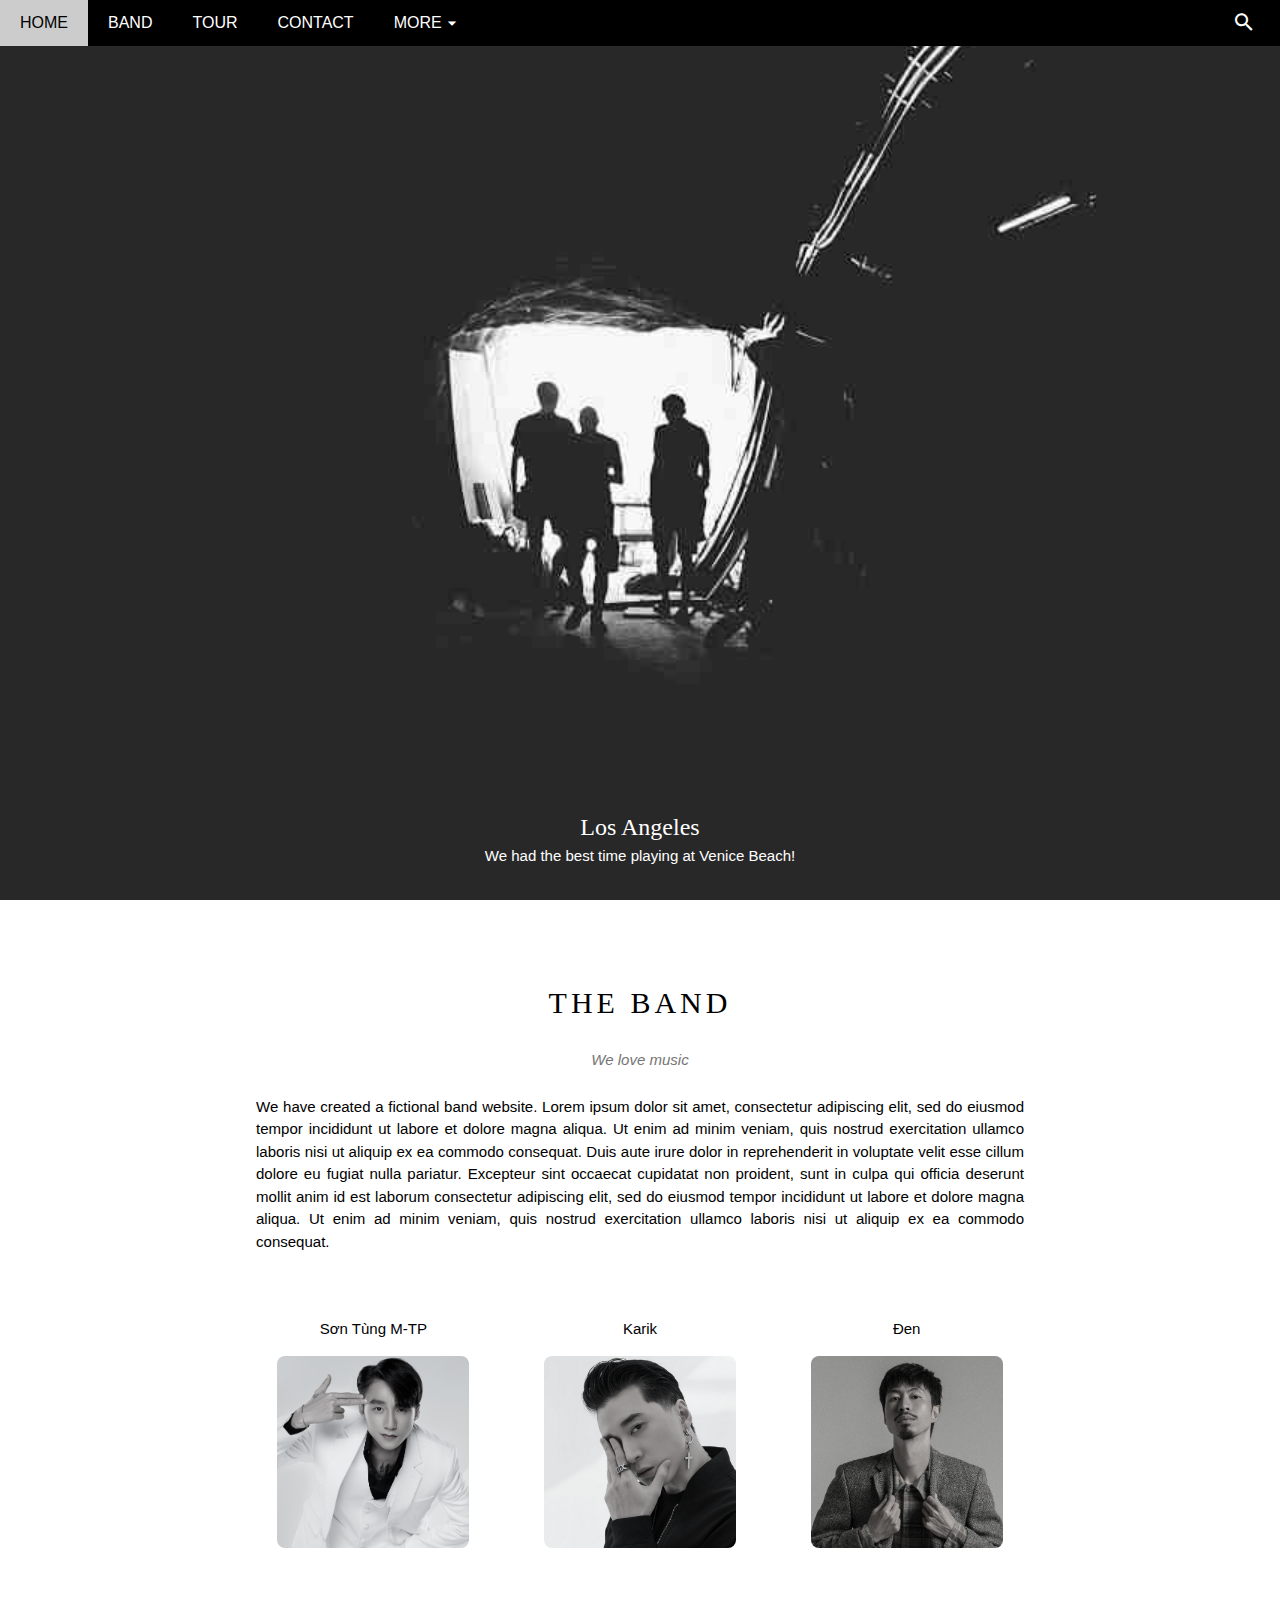
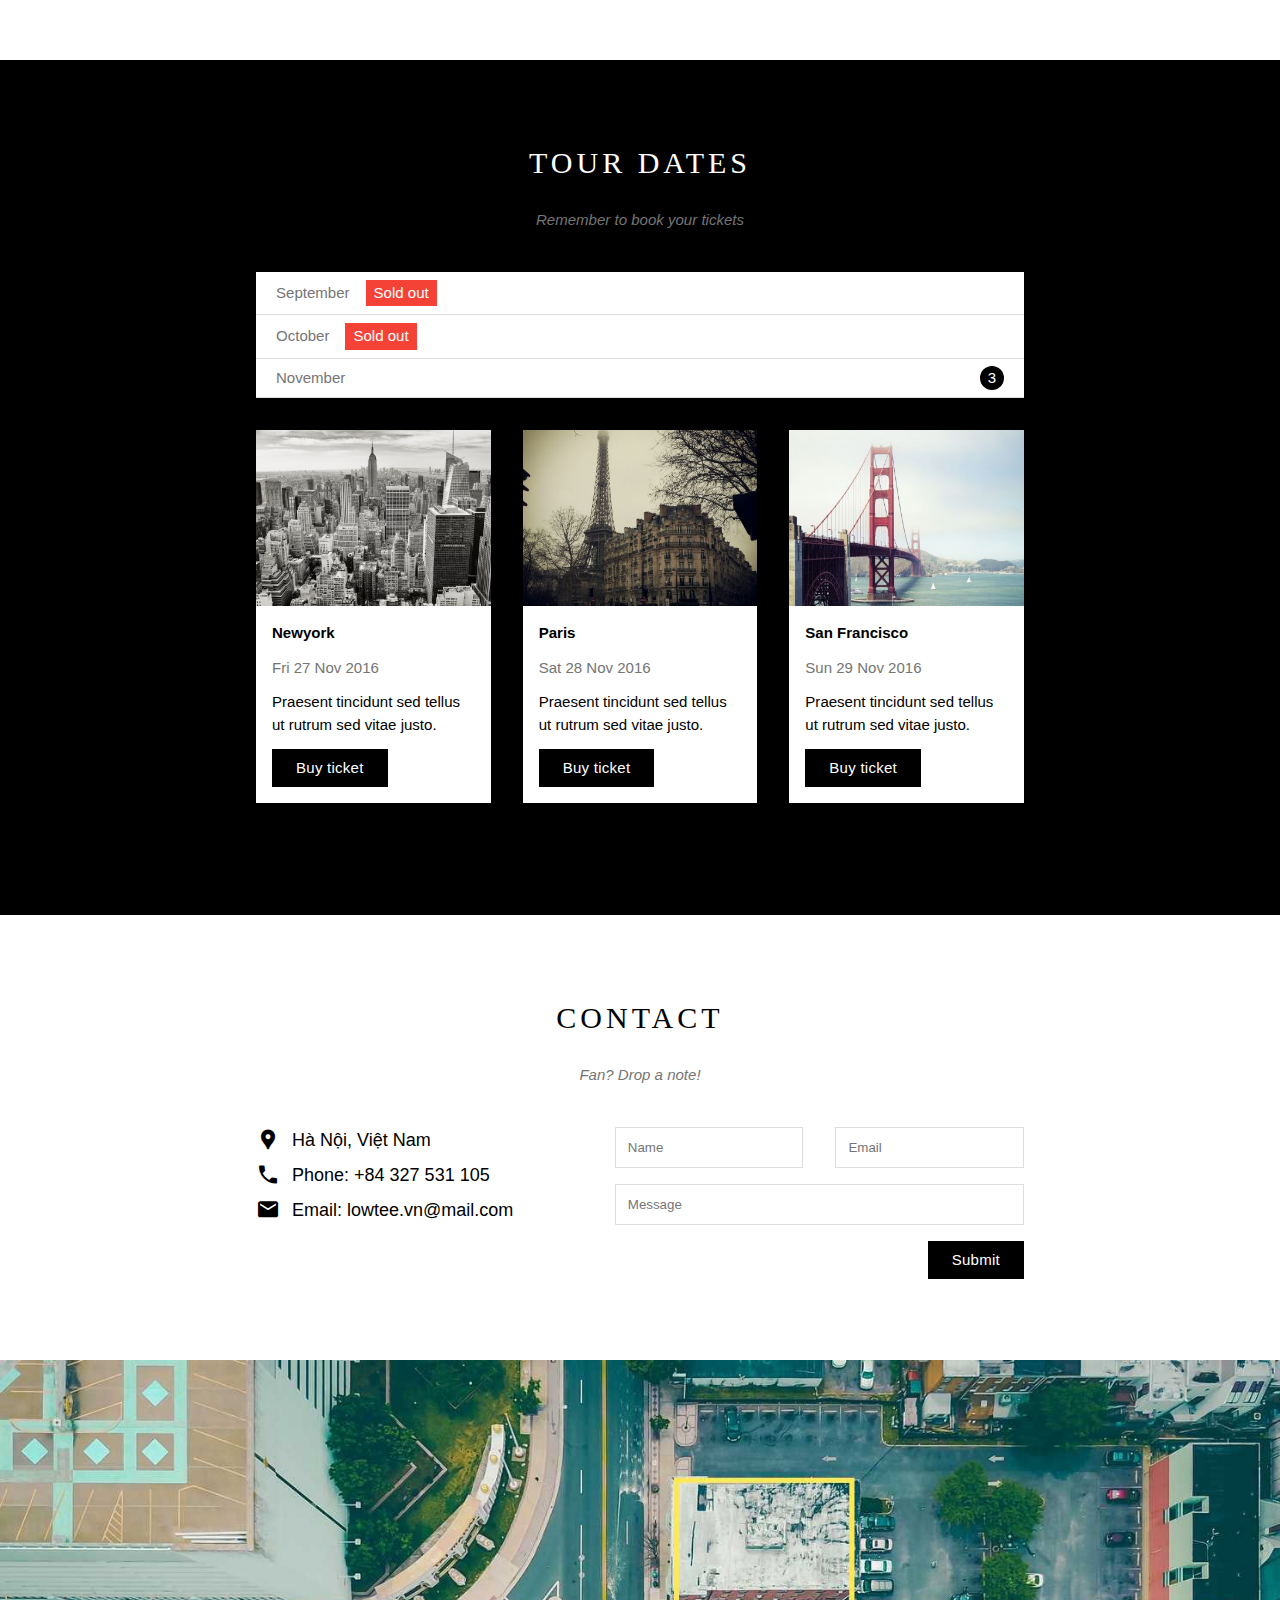
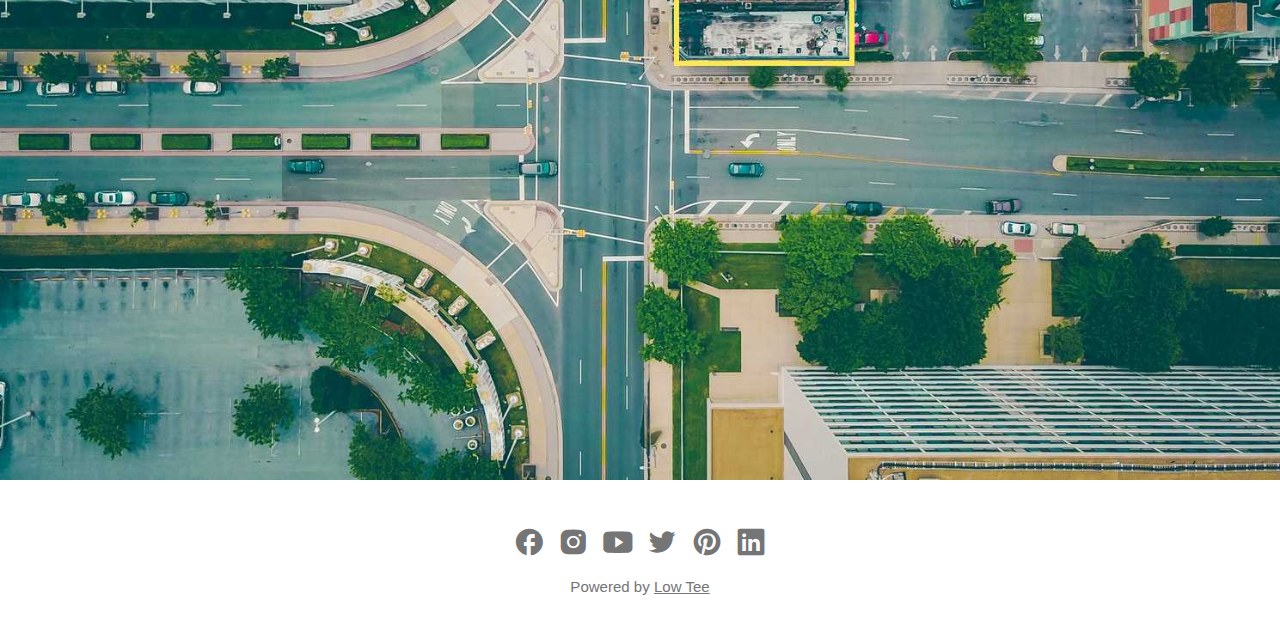
==== commit 9adc7de8: "update 8/6" ====
--- a/index.html
+++ b/index.html
@@ -181,7 +181,7 @@
                         <p>Send To</p>
                     </label>
                     <input type="email" id="tickets-email" required class="email" placeholder="abc@gmail.com">
-                    <label for=""><p style="text-align: right; width: 100%; padding-right: 0.2rem;">Thành tiền: <strong id="tickets-price">0$</strong></p></label>
+                    <label for=""><p class="total-price">Thành tiền: <strong id="tickets-price">0$</strong></p></label>
                     <button id="js-order-btn">Order now</button>
                 </form>
             </div>
